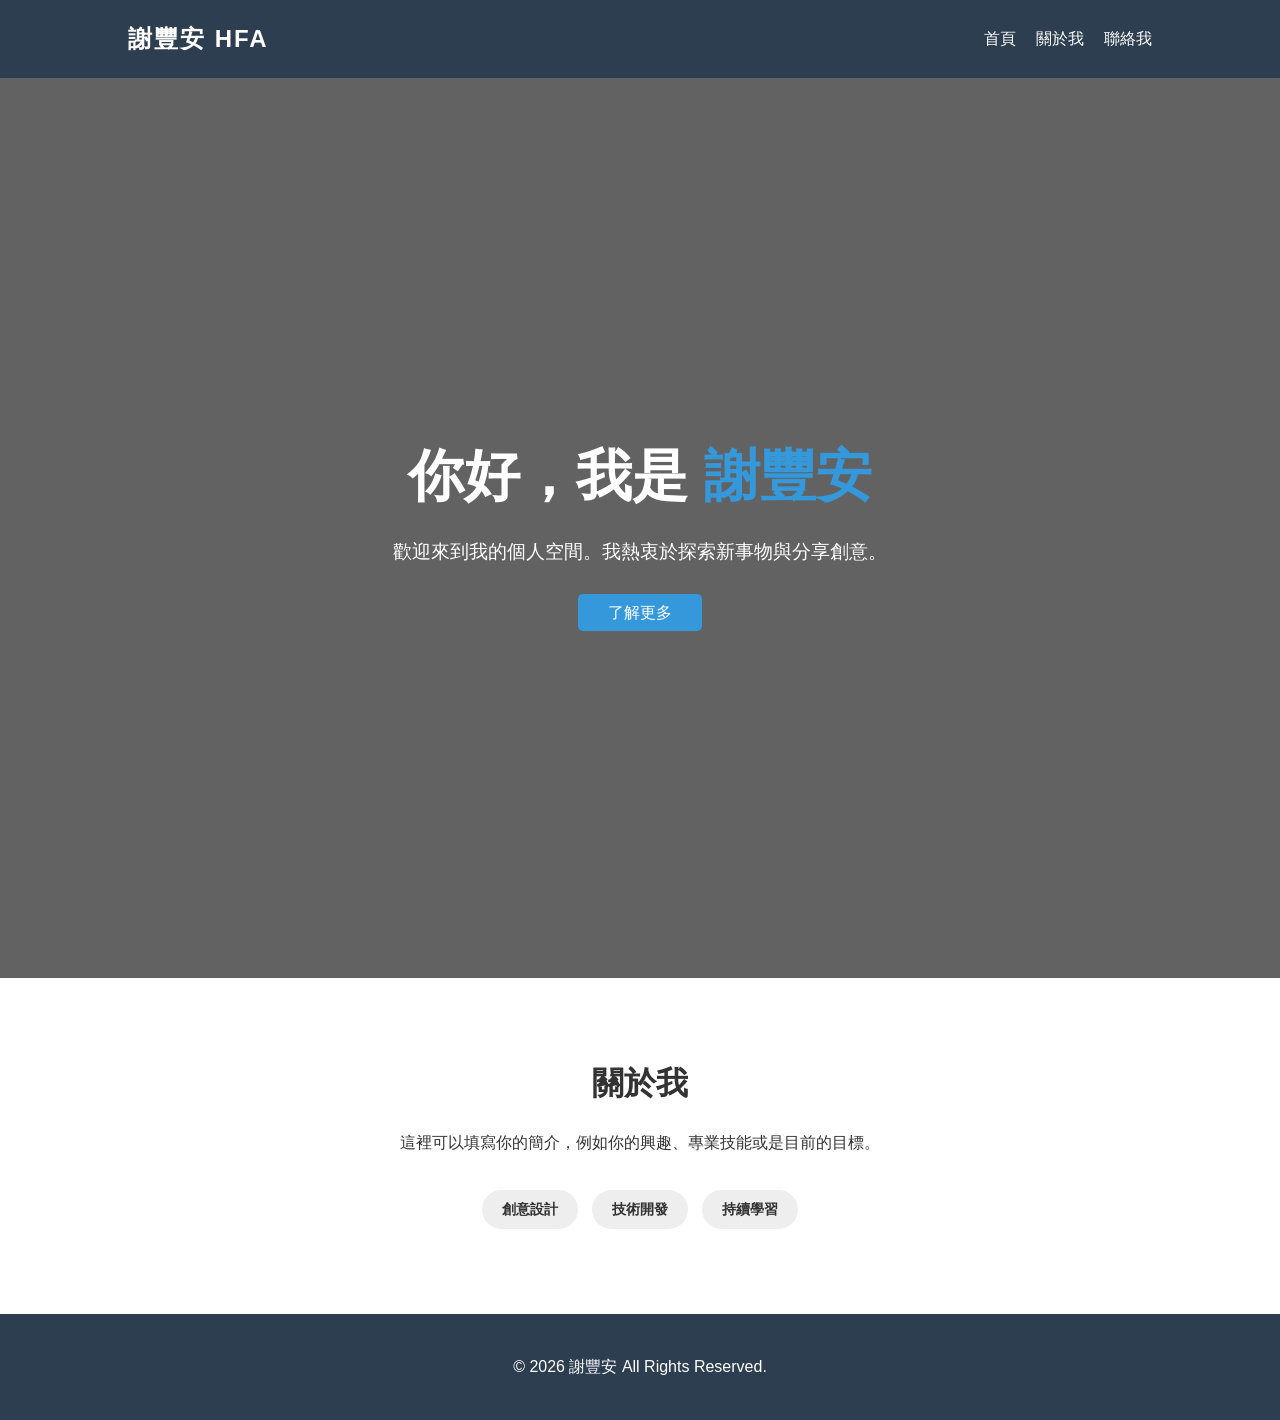
==== index.html @ 7c7995aa "Initial commit" ====
<!DOCTYPE html>
<html lang="zh-Hant">
<head>
    <meta charset="UTF-8">
    <meta name="viewport" content="width=device-width, initial-scale=1.0">
    <title>謝豐安的個人主頁</title>
    <link rel="stylesheet" href="style.css">
</head>
<body>

    <nav>
        <div class="logo">謝豐安 HFA</div>
        <ul>
            <li><a href="#home">首頁</a></li>
            <li><a href="#about">關於我</a></li>
            <li><a href="#contact">聯絡我</a></li>
        </ul>
    </nav>

    <header id="home" class="hero">
        <div class="hero-content">
            <h1>你好，我是 <span>謝豐安</span></h1>
            <p>歡迎來到我的個人空間。我熱衷於探索新事物與分享創意。</p>
            <a href="#about" class="btn">了解更多</a>
        </div>
    </header>

    <section id="about" class="about">
        <h2>關於我</h2>
        <p>這裡可以填寫你的簡介，例如你的興趣、專業技能或是目前的目標。</p>
        <div class="skills">
            <span>創意設計</span>
            <span>技術開發</span>
            <span>持續學習</span>
        </div>
    </section>

    <footer id="contact">
        <p>© 2026 謝豐安 All Rights Reserved.</p>
    </footer>

</body>
</html>
---- style.css ----
/* 基礎設定 */
* {
    margin: 0;
    padding: 0;
    box-sizing: border-box;
    font-family: 'Segoe UI', Tahoma, Geneva, Verdana, sans-serif;
}

body {
    line-height: 1.6;
    color: #333;
    background-color: #f4f4f4;
}

/* 導覽列 */
nav {
    display: flex;
    justify-content: space-between;
    align-items: center;
    padding: 20px 10%;
    background: #2c3e50;
    color: white;
    position: sticky;
    top: 0;
    z-index: 1000;
}

nav .logo {
    font-size: 1.5rem;
    font-weight: bold;
    letter-spacing: 2px;
}

nav ul {
    display: flex;
    list-style: none;
}

nav ul li {
    margin-left: 20px;
}

nav ul li a {
    color: white;
    text-decoration: none;
    transition: 0.3s;
}

nav ul li a:hover {
    color: #3498db;
}

/* 英雄區 */
.hero {
    height: 100vh;
    background: linear-gradient(rgba(0,0,0,0.6), rgba(0,0,0,0.6)), 
                url('https://images.unsplash.com/photo-1497215728101-856f4ea42174?auto=format&fit=crop&w=1350&q=80'); /* 預設背景圖 */
    background-size: cover;
    background-position: center;
    display: flex;
    align-items: center;
    justify-content: center;
    text-align: center;
    color: white;
}

.hero h1 {
    font-size: 3.5rem;
    margin-bottom: 1rem;
}

.hero h1 span {
    color: #3498db;
}

.hero p {
    font-size: 1.2rem;
    margin-bottom: 2rem;
}

.btn {
    padding: 10px 30px;
    background: #3498db;
    color: white;
    text-decoration: none;
    border-radius: 5px;
    transition: 0.3s;
}

.btn:hover {
    background: #2980b9;
}

/* 關於我 */
.about {
    padding: 80px 10%;
    text-align: center;
    background: white;
}

.about h2 {
    margin-bottom: 20px;
    font-size: 2rem;
}

.skills {
    margin-top: 30px;
}

.skills span {
    display: inline-block;
    background: #eee;
    padding: 8px 20px;
    margin: 5px;
    border-radius: 20px;
    font-size: 0.9rem;
    font-weight: bold;
}

/* 頁尾 */
footer {
    text-align: center;
    padding: 40px;
    background: #2c3e50;
    color: white;
}
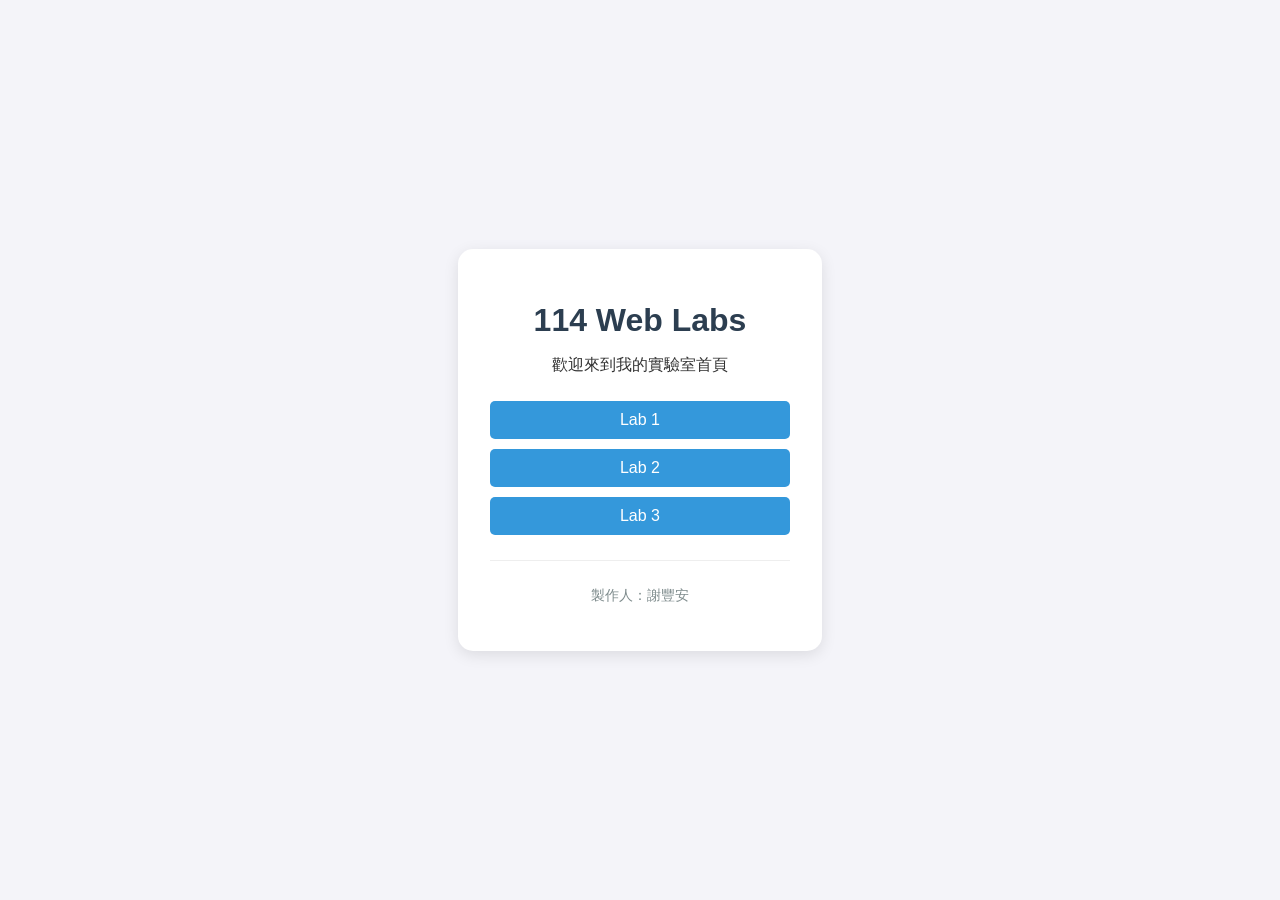
==== commit ad4bf86b: "labe1" ====
--- a/index.html
+++ b/index.html
@@ -1,43 +1,31 @@
 <!DOCTYPE html>
-<html lang="zh-Hant">
+<html lang="zh-TW">
 <head>
     <meta charset="UTF-8">
     <meta name="viewport" content="width=device-width, initial-scale=1.0">
-    <title>謝豐安的個人主頁</title>
+    <title>114 Web Labs</title>
     <link rel="stylesheet" href="style.css">
 </head>
 <body>
 
-    <nav>
-        <div class="logo">謝豐安 HFA</div>
-        <ul>
-            <li><a href="#home">首頁</a></li>
-            <li><a href="#about">關於我</a></li>
-            <li><a href="#contact">聯絡我</a></li>
-        </ul>
-    </nav>
+    <div class="container">
+        <header>
+            <h1>114 Web Labs</h1>
+            <p>歡迎來到我的實驗室首頁</p>
+        </header>
 
-    <header id="home" class="hero">
-        <div class="hero-content">
-            <h1>你好，我是 <span>謝豐安</span></h1>
-            <p>歡迎來到我的個人空間。我熱衷於探索新事物與分享創意。</p>
-            <a href="#about" class="btn">了解更多</a>
-        </div>
-    </header>
+        <nav>
+            <ul class="nav-links">
+                <li><a href="lab1/index.html" class="btn">Lab 1</a></li>
+                <li><a href="lab2/index.html"  class="btn">Lab 2</a></li>
+                <li><a href="lab3/index.html"  class="btn">Lab 3</a></li>
+            </ul>
+        </nav>
 
-    <section id="about" class="about">
-        <h2>關於我</h2>
-        <p>這裡可以填寫你的簡介，例如你的興趣、專業技能或是目前的目標。</p>
-        <div class="skills">
-            <span>創意設計</span>
-            <span>技術開發</span>
-            <span>持續學習</span>
-        </div>
-    </section>
-
-    <footer id="contact">
-        <p>© 2026 謝豐安 All Rights Reserved.</p>
-    </footer>
+        <footer>
+            <p>製作人：謝豐安</p>
+        </footer>
+    </div>
 
 </body>
 </html>
--- a/style.css
+++ b/style.css
@@ -1,126 +1,61 @@
-/* 基礎設定 */
-* {
+/* 基本重設 */
+body {
+    font-family: "Microsoft JhengHei", Arial, sans-serif;
+    background-color: #f4f4f9;
     margin: 0;
-    padding: 0;
-    box-sizing: border-box;
-    font-family: 'Segoe UI', Tahoma, Geneva, Verdana, sans-serif;
+    display: flex;
+    justify-content: center;
+    align-items: center;
+    height: 100vh;
+    color: #333;
 }
 
-body {
-    line-height: 1.6;
-    color: #333;
-    background-color: #f4f4f4;
+/* 容器區塊 */
+.container {
+    text-align: center;
+    background: white;
+    padding: 2rem;
+    border-radius: 15px;
+    box-shadow: 0 4px 15px rgba(0,0,0,0.1);
+    width: 300px;
 }
 
-/* 導覽列 */
-nav {
-    display: flex;
-    justify-content: space-between;
-    align-items: center;
-    padding: 20px 10%;
-    background: #2c3e50;
-    color: white;
-    position: sticky;
-    top: 0;
-    z-index: 1000;
+h1 {
+    color: #2c3e50;
+    margin-bottom: 5px;
 }
 
-nav .logo {
-    font-size: 1.5rem;
-    font-weight: bold;
-    letter-spacing: 2px;
+/* 連結列表樣式 */
+.nav-links {
+    list-style: none;
+    padding: 0;
+    margin: 25px 0;
 }
 
-nav ul {
-    display: flex;
-    list-style: none;
+.nav-links li {
+    margin: 10px 0;
 }
 
-nav ul li {
-    margin-left: 20px;
-}
-
-nav ul li a {
+/* 按鈕樣式 */
+.btn {
+    display: block;
+    text-decoration: none;
+    background-color: #3498db;
     color: white;
-    text-decoration: none;
-    transition: 0.3s;
-}
-
-nav ul li a:hover {
-    color: #3498db;
-}
-
-/* 英雄區 */
-.hero {
-    height: 100vh;
-    background: linear-gradient(rgba(0,0,0,0.6), rgba(0,0,0,0.6)), 
-                url('https://images.unsplash.com/photo-1497215728101-856f4ea42174?auto=format&fit=crop&w=1350&q=80'); /* 預設背景圖 */
-    background-size: cover;
-    background-position: center;
-    display: flex;
-    align-items: center;
-    justify-content: center;
-    text-align: center;
-    color: white;
-}
-
-.hero h1 {
-    font-size: 3.5rem;
-    margin-bottom: 1rem;
-}
-
-.hero h1 span {
-    color: #3498db;
-}
-
-.hero p {
-    font-size: 1.2rem;
-    margin-bottom: 2rem;
-}
-
-.btn {
-    padding: 10px 30px;
-    background: #3498db;
-    color: white;
-    text-decoration: none;
+    padding: 10px;
     border-radius: 5px;
-    transition: 0.3s;
+    transition: background 0.3s;
 }
 
 .btn:hover {
-    background: #2980b9;
+    background-color: #2980b9;
 }
 
-/* 關於我 */
-.about {
-    padding: 80px 10%;
-    text-align: center;
-    background: white;
-}
-
-.about h2 {
-    margin-bottom: 20px;
-    font-size: 2rem;
-}
-
-.skills {
-    margin-top: 30px;
-}
-
-.skills span {
-    display: inline-block;
-    background: #eee;
-    padding: 8px 20px;
-    margin: 5px;
-    border-radius: 20px;
+/* 頁尾名字 */
+footer {
+    margin-top: 20px;
     font-size: 0.9rem;
-    font-weight: bold;
-}
-
-/* 頁尾 */
-footer {
-    text-align: center;
-    padding: 40px;
-    background: #2c3e50;
-    color: white;
+    color: #7f8c8d;
+    border-top: 1px solid #eee;
+    padding-top: 10px;
 }
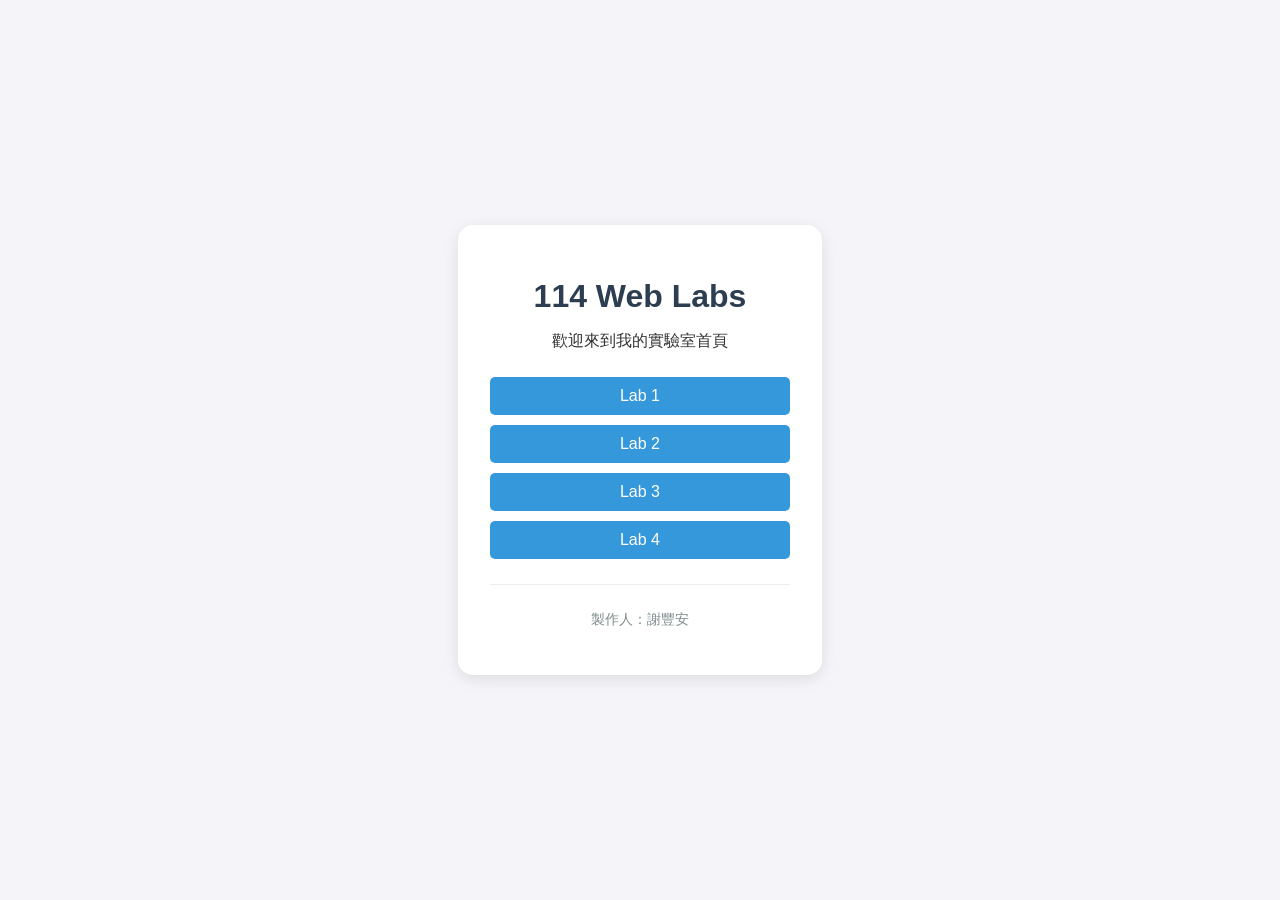
==== commit 4d9e4631: "lab4" ====
--- a/index.html
+++ b/index.html
@@ -19,6 +19,7 @@
                 <li><a href="lab1/index.html" class="btn">Lab 1</a></li>
                 <li><a href="lab2/index.html"  class="btn">Lab 2</a></li>
                 <li><a href="lab3/index.html"  class="btn">Lab 3</a></li>
+                <li><a href="lab4/index.html"  class="btn">Lab 4</a></li>
             </ul>
         </nav>
 
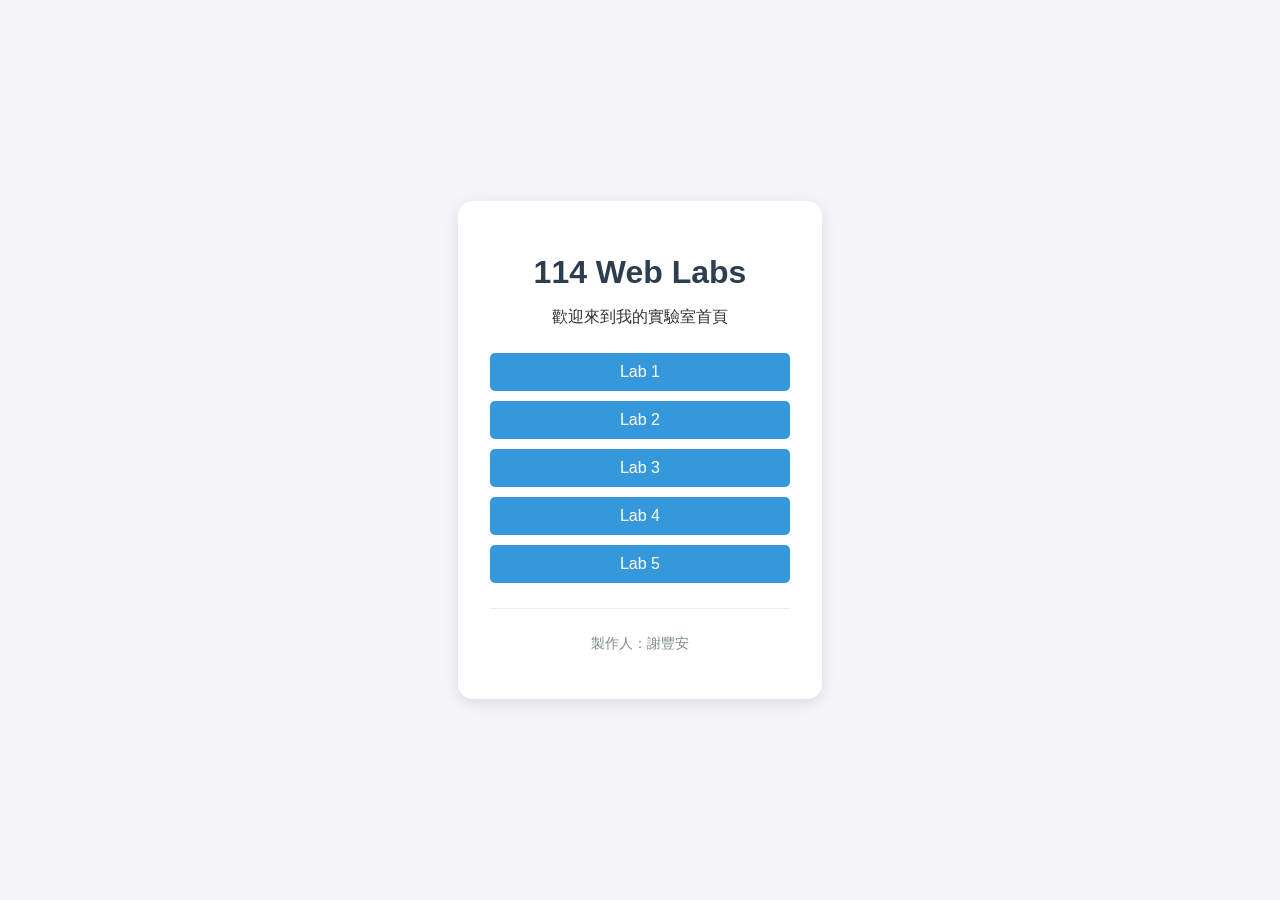
==== commit a594f378: "lab5" ====
--- a/index.html
+++ b/index.html
@@ -20,6 +20,7 @@
                 <li><a href="lab2/index.html"  class="btn">Lab 2</a></li>
                 <li><a href="lab3/index.html"  class="btn">Lab 3</a></li>
                 <li><a href="lab4/index.html"  class="btn">Lab 4</a></li>
+                <li><a href="lab5/index.html"  class="btn">Lab 5</a></li>
             </ul>
         </nav>
 
